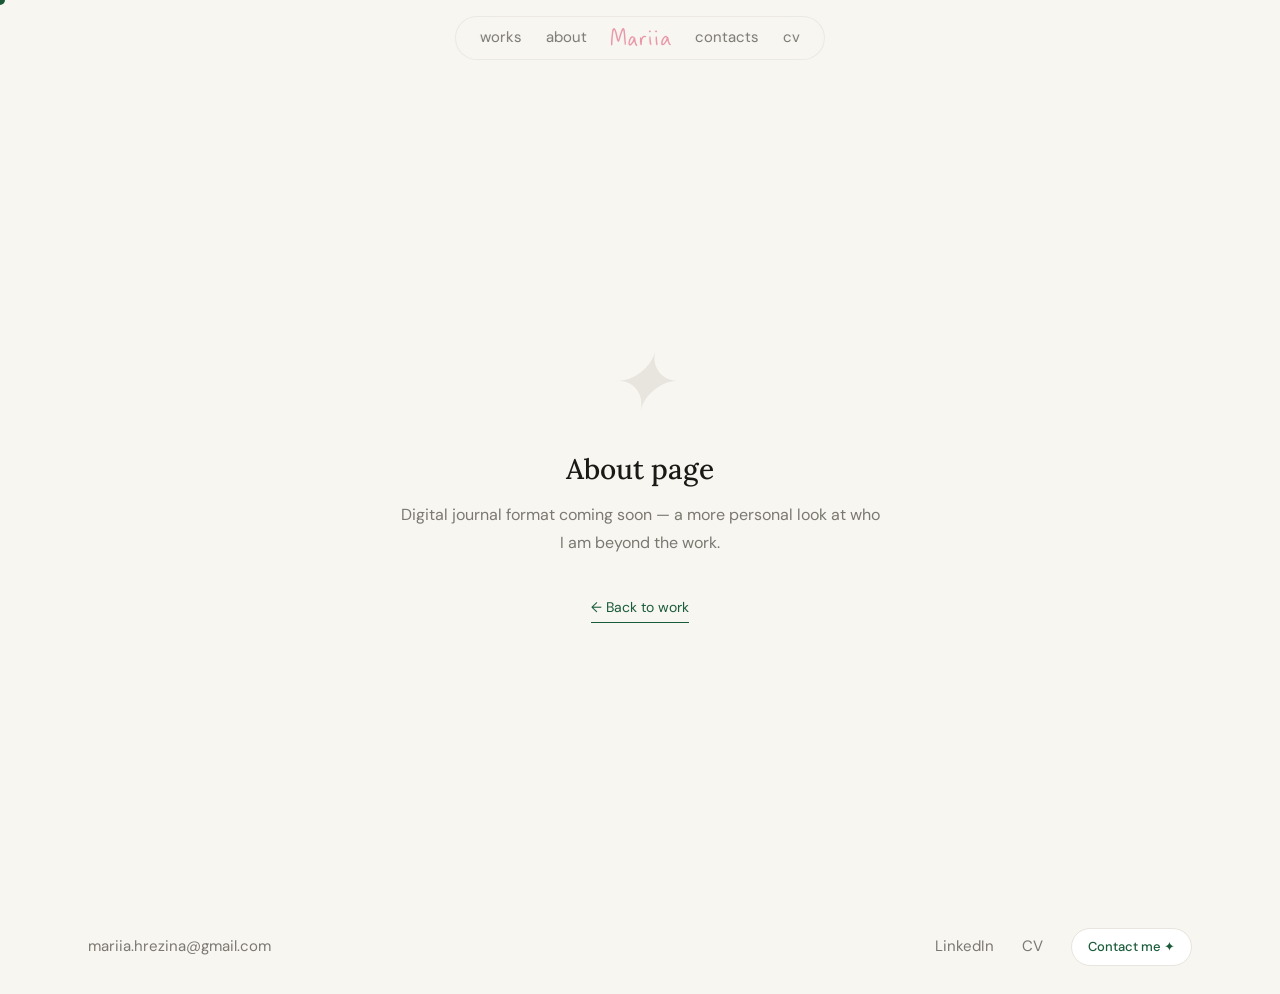
==== about.html @ a54ed7fb "Initial commit" ====
<!DOCTYPE html>
<html lang="en">
<head>
  <meta charset="UTF-8">
  <meta name="viewport" content="width=device-width, initial-scale=1.0">
  <title>About — Mariia Hrezina</title>
  <link rel="preconnect" href="https://fonts.googleapis.com">
  <link rel="preconnect" href="https://fonts.gstatic.com" crossorigin>
  <link href="https://fonts.googleapis.com/css2?family=Lora:ital,wght@0,400;0,500;1,400;1,500&family=DM+Sans:opsz,wght@9..40,300;9..40,400;9..40,500&display=swap" rel="stylesheet">
  <link rel="stylesheet" href="css/style.css">
</head>
<body>

  <div class="cursor" id="cursor"></div>
  <div class="cursor-pill" id="cursorPill"></div>

  <nav class="nav" id="nav">
    <div class="nav-left">
      <a class="nav-link js-nav-works" href="#">works</a>
      <a class="nav-link js-nav-about" href="#">about</a>
    </div>
    <a class="nav-logo js-nav-home" href="index.html">
      <img src="images/Hero/Mariia.svg" alt="Mariia Hrezina" class="nav-logo-svg">
    </a>
    <div class="nav-right">
      <a class="nav-link js-nav-contacts" href="#">contacts</a>
      <a class="nav-link" href="https://drive.google.com/file/d/1klCs2PK-_KOJNL5gTzBldAoeOR_LEwvj/view?usp=sharing" target="_blank" rel="noopener">cv</a>
    </div>
  </nav>

  <main class="about-page">
    <div class="about-placeholder">
      <span class="about-symbol">✦</span>
      <h1 class="about-title">About page</h1>
      <p class="about-desc">
        Digital journal format coming soon — a more personal look
        at who I am beyond the work.
      </p>
      <a href="index.html" class="about-back">← Back to work</a>
    </div>
  </main>

  <footer class="footer">
    <div class="footer-inner">

      <a href="mailto:mariia.hrezina@gmail.com" class="footer-email full">
        mariia.hrezina@gmail.com
        <span class="email-icon" aria-hidden="true">
          <svg width="15" height="15" viewBox="0 0 117 113" fill="none" xmlns="http://www.w3.org/2000/svg">
            <path d="M41.6324 62.1264C31.4041 57.3291 9.72011 47.7347 4.81052 47.7347C-1.32647 47.7347 107.094 4.55957 111.185 4.55957C115.276 4.55957 84.5921 101.19 80.5008 107.357C76.4095 113.525 49.8159 66.2383 51.8615 64.1823C53.4981 62.5376 74.3638 44.3081 84.5921 35.3989" stroke="currentColor" stroke-width="9.11932" stroke-linecap="round"/>
          </svg>
        </span>
      </a>

      <div class="footer-right">
        <a href="mailto:mariia.hrezina@gmail.com" class="footer-email mobile">Email</a>
        <a href="https://www.linkedin.com/in/mhrezina/" target="_blank" rel="noopener noreferrer">LinkedIn</a>
        <a href="https://drive.google.com/file/d/1klCs2PK-_KOJNL5gTzBldAoeOR_LEwvj/view?usp=sharing" target="_blank" rel="noopener noreferrer">CV</a>
      </div>

      <a href="https://www.linkedin.com/in/mhrezina/" target="_blank" rel="noopener noreferrer" class="contact-btn">
        Contact me ✦
      </a>

    </div>
  </footer>

  <script src="js/header.js"></script>
  <script src="js/main.js"></script>
</body>
</html>
---- css/style.css ----
/* ================================================
   MARIIA HREZINA — PORTFOLIO
   Design System & Styles
   ================================================ */

/* --- 0. FONTS --- */
@font-face {
  font-family: 'Nohemi';
  src: url('../fonts/Nohemi-VF.ttf') format('truetype');
  font-weight: 100 900;
  font-style: normal;
  font-display: swap;
}
@font-face {
  font-family: 'Nohemi';
  src: url('../fonts/Nohemi-Light.woff') format('woff');
  font-weight: 300;
  font-style: normal;
  font-display: swap;
}
@font-face {
  font-family: 'Nohemi';
  src: url('../fonts/Nohemi-Regular.woff') format('woff');
  font-weight: 400;
  font-style: normal;
  font-display: swap;
}
@font-face {
  font-family: 'Nohemi';
  src: url('../fonts/Nohemi-Medium.woff') format('woff');
  font-weight: 500;
  font-style: normal;
  font-display: swap;
}

/* --- 1. VARIABLES --- */
:root {
  --accent-green: #1A5C3A;
  --accent-green-light: #E8F4EE;
  --accent-green-mid: #134A2E;
  --accent-pink: #F4A0BC;
  --accent-pink-light: #FDE8F0;
  --bg: #F8F6F1;
  --bg-card: #FFFFFF;
  --text: #1A1916;
  --text-muted: #7A7870;
  --text-light: #B0AEA8;
  --border: #E8E5DE;

  --radius: 12px;
  --radius-lg: 20px;
  --nav-height: 64px;
  --max-width: 1200px;
  --content-width: 900px;
}

/* --- 2. RESET --- */
*, *::before, *::after {
  box-sizing: border-box;
  margin: 0;
  padding: 0;
}

html {
  scroll-behavior: smooth;
  scroll-padding-top: var(--nav-height);
}

body {
  font-family: 'DM Sans', sans-serif;
  background: var(--bg);
  color: var(--text);
  font-size: 16px;
  line-height: 1.7;
  overflow-x: hidden;
  cursor: none;
}

a {
  text-decoration: none;
  color: inherit;
}

img {
  max-width: 100%;
  display: block;
}

/* --- 3. CUSTOM CURSOR --- */

/* Remove system pointer on all interactive elements globally.
   Touch override (@media hover:none) restores cursor:auto with !important. */
a, button, [role="button"] {
  cursor: none;
}

.cursor {
  width: 10px;
  height: 10px;
  background: var(--accent-green);
  border-radius: 50%;
  position: fixed;
  top: 0;
  left: 0;
  pointer-events: none;
  z-index: 9999;
  transform: translate(-50%, -50%);
  transition: width 0.2s ease, height 0.2s ease, border-radius 0.2s ease,
              background 0.2s ease, opacity 0.2s ease, transform 0.2s ease;
  mix-blend-mode: multiply;
}

/* Hover state: subtle scale only, no color or glow change */
body.cursor-hover .cursor {
  transform: translate(-50%, -50%) scale(1.15);
  opacity: 0.75;
}

.cursor.hovering {
  width: 52px;
  height: 28px;
  border-radius: 100px;
  background: var(--text);
  mix-blend-mode: normal;
}

/* Cursor dot: fade out when the text-only explore label takes over */
.cursor.is-case-hover {
  opacity: 0;
}

.cursor-pill {
  position: fixed;
  top: 0;
  left: 0;
  pointer-events: none;
  z-index: 10000;
  transform: translate(-50%, -50%) scale(0.88);
  font-family: 'DM Sans', sans-serif;
  font-size: 12px;
  font-weight: 500;
  color: var(--bg);
  opacity: 0;
  transition: opacity 0.15s ease, transform 0.15s ease;
  white-space: nowrap;
  line-height: 28px;
}

.cursor-pill.visible {
  opacity: 1;
  transform: translate(-50%, -50%) scale(1);
}

/* "Explore case" — soft beige pill, floats to the right of the cursor */
.cursor-explore {
  position: fixed;
  top: 0;
  left: 0;
  pointer-events: none;
  z-index: 10000;
  transform: translate(12px, -50%) scale(0.97);
  font-family: 'Nohemi', 'DM Sans', sans-serif;
  font-size: 13px;
  font-weight: 400;
  color: rgba(26, 25, 22, 0.70);
  letter-spacing: 0.01em;
  white-space: nowrap;
  padding: 6px 14px;
  background: rgba(236, 235, 228, 0.88);
  border: 1px solid rgba(26, 25, 22, 0.09);
  border-radius: 100px;
  box-shadow: 0 4px 20px rgba(26, 25, 22, 0.07);
  backdrop-filter: blur(6px);
  -webkit-backdrop-filter: blur(6px);
  opacity: 0;
  transition: opacity 0.13s ease, transform 0.13s ease;
}

.cursor-explore.visible {
  opacity: 1;
  transform: translate(12px, -50%) scale(1);
}

/* "Goodreads ↗" — same pill style, shown on reading card hover */
.cursor-goodreads {
  position: fixed;
  top: 0;
  left: 0;
  pointer-events: none;
  z-index: 10000;
  transform: translate(12px, -50%) scale(0.97);
  font-family: 'DM Sans', sans-serif;
  font-size: 13px;
  font-weight: 400;
  color: rgba(26, 25, 22, 0.70);
  letter-spacing: 0.01em;
  white-space: nowrap;
  display: flex;
  align-items: center;
  gap: 5px;
  padding: 6px 14px;
  background: rgba(236, 235, 228, 0.88);
  border: 1px solid rgba(26, 25, 22, 0.09);
  border-radius: 100px;
  box-shadow: 0 4px 20px rgba(26, 25, 22, 0.07);
  backdrop-filter: blur(6px);
  -webkit-backdrop-filter: blur(6px);
  opacity: 0;
  transition: opacity 0.13s ease, transform 0.13s ease;
}

.cursor-goodreads.visible {
  opacity: 1;
  transform: translate(12px, -50%) scale(1);
}

/* Hide cursor dot when goodreads label is active */
.cursor.is-goodreads-hover {
  opacity: 0;
}

/* --- 4. TYPOGRAPHY --- */
h1, h2, h3, h4 {
  font-family: 'Nohemi', 'DM Sans', sans-serif;
  font-weight: 400;
  line-height: 1.15;
}

.section-label {
  display: flex;
  align-items: center;
  gap: 16px;
  margin-bottom: 64px;
}

.section-label span {
  font-family: 'Nohemi', 'DM Sans', sans-serif;
  font-size: 28px;
  font-weight: 400;
  letter-spacing: 0.025em;
  line-height: 1.2;
  text-transform: none;
  color: var(--text);
  white-space: nowrap;
}

.section-line {
  display: none;
}

/* --- 5. NAVIGATION --- */
.nav {
  position: fixed;
  top: 0;
  left: 0;
  right: 0;
  z-index: 100;
  height: var(--nav-height);
  display: flex;
  align-items: center;
  justify-content: center;
  padding: 0 48px;
  transition: background 0.3s ease, border-bottom 0.3s ease, backdrop-filter 0.3s ease;
}


.nav.scrolled {
  background: rgba(248, 246, 241, 0.88);
  backdrop-filter: blur(12px);
  -webkit-backdrop-filter: blur(12px);
  border-bottom: 1px solid var(--border);
}

.nav-left,
.nav-right {
  display: flex;
  align-items: center;
  gap: 28px;
  flex: 1;
}

.nav-left {
  justify-content: flex-end;
  padding-right: 40px;
}

.nav-right {
  justify-content: flex-start;
  padding-left: 40px;
}

.nav-logo {
  display: flex;
  align-items: center;
  flex-shrink: 0;
}

.nav-logo-svg {
  height: 18px;
  width: auto;
  display: block;
  transition: opacity 0.2s;
  /* The SVG artboard has its visual mass ~2px below mathematical centre;
     nudge up to optically align with the text links beside it */
  transform: translateY(-1px);
}

.nav-logo:hover .nav-logo-svg {
  opacity: 0.7;
}

.nav-link {
  font-size: 15px;
  font-weight: 400;
  color: var(--text-muted);
  text-decoration: none;
  position: relative;
  transition: color 0.2s;
}

.nav-link:hover {
  color: var(--text);
}

.nav-link.active {
  color: #4A4845;
}

.nav-link.active::after {
  content: '';
  position: absolute;
  left: 0;
  bottom: -5px;
  width: 100%;
  height: 8px;
  background-image: url("data:image/svg+xml,%3Csvg xmlns='http://www.w3.org/2000/svg' width='100' height='8' viewBox='0 0 100 8'%3E%3Cpath d='M0,5.5 C8,3 20,7 38,5 C55,3 68,6.5 82,4.5 C90,3.5 96,5 100,5' stroke='%23E794A6' stroke-width='1.5' fill='none' stroke-linecap='round'/%3E%3C/svg%3E");
  background-repeat: no-repeat;
  background-size: 100% 8px;
}

/* --- 6. MOBILE NAV --- */

/* Burger button — hidden on desktop, shown via media query */
.nav-burger {
  display: none;
  flex-direction: column;
  justify-content: center;
  align-items: center;
  gap: 5px;
  width: 40px;
  height: 40px;
  background: none;
  border: none;
  padding: 0;
  cursor: pointer;
  color: var(--text-muted);
  flex-shrink: 0;
}

.nav-burger-line {
  display: block;
  width: 18px;
  height: 1px;               /* whole pixel — no sub-pixel anti-aliasing, all three render identically */
  background: currentColor;
  border-radius: 0;
  transform-origin: center;
  transition: transform 0.25s ease, opacity 0.2s ease;
}

/* translateY = height (1px) + gap (5px) = 6px */
.nav-burger.is-open .nav-burger-line:nth-child(1) {
  transform: translateY(6px) rotate(45deg);
}
.nav-burger.is-open .nav-burger-line:nth-child(2) {
  opacity: 0;
}
.nav-burger.is-open .nav-burger-line:nth-child(3) {
  transform: translateY(-6px) rotate(-45deg);
}

/* Mobile dropdown — floating glass card, hidden on desktop */
.nav-mobile-menu {
  display: none;
  position: fixed;
  /* Sit directly under the floating pill (top: 16px + height: 44px + 8px gap) */
  top: 68px;
  /* Centre under the pill */
  left: 50%;
  right: auto;
  width: auto;
  min-width: 180px;
  z-index: 99;

  /* Same warm-beige glass family as the pill; more opaque for link legibility */
  background: rgba(248, 246, 241, 0.88);
  backdrop-filter: blur(16px) saturate(1.1);
  -webkit-backdrop-filter: blur(16px) saturate(1.1);
  border: none;
  border-radius: 20px;
  box-shadow: none;
}

.nav-mobile-link {
  display: block;
  padding: 13px 36px;
  font-size: 16px;
  font-weight: 400;
  color: var(--text-muted);
  text-decoration: none;
  text-align: center;
  white-space: nowrap;
  transition: color 0.15s;
}

.nav-mobile-link:active {
  color: var(--text);
}

@media (max-width: 768px) {
  /* Compact floating pill — content-width, centred */
  .nav {
    left: 50%;
    right: auto;
    transform: translateX(-50%);
    top: 16px;
    height: 44px;
    width: auto;
    padding: 0 12px 0 20px;
    gap: 16px;
    justify-content: flex-start;
    border-radius: 100px;

    background: rgba(248, 246, 241, 0.88);
    backdrop-filter: blur(16px) saturate(1.1);
    -webkit-backdrop-filter: blur(16px) saturate(1.1);
    border: 1px solid rgba(26, 25, 22, 0.06);
    box-shadow: none;
  }

  /* On scroll: marginally more solid, same family */
  .nav.scrolled {
    background: rgba(248, 246, 241, 0.94);
    backdrop-filter: blur(18px) saturate(1.1);
    -webkit-backdrop-filter: blur(18px) saturate(1.1);
    border-bottom: none;
    box-shadow: none;
  }

  /* Hide desktop nav groups */
  .nav-left,
  .nav-right {
    display: none;
  }

  /* Show burger */
  .nav-burger {
    display: flex;
  }

  /* translateX(-50%) centres the card; translateY animates open/close */
  .nav-mobile-menu {
    display: block;
    opacity: 0;
    visibility: hidden;
    transform: translateX(-50%) translateY(-6px);
    transition: opacity 0.22s ease, transform 0.22s ease,
                visibility 0s linear 0.22s;
  }

  .nav-mobile-menu.is-open {
    opacity: 1;
    visibility: visible;
    transform: translateX(-50%) translateY(0);
    transition: opacity 0.22s ease, transform 0.22s ease,
                visibility 0s linear 0s;
  }
}

/* --- 6b. DESKTOP FLOATING PILL NAV --- */
@media (min-width: 769px) {
  /* Detach from full-width bar → centered compact pill */
  .nav {
    left: 50%;
    right: auto;
    transform: translateX(-50%);
    width: auto;
    white-space: nowrap;     /* keeps pill width content-driven */
    top: 16px;
    height: 44px;
    padding: 0 24px;
    border-radius: 100px;

    /* Liquid-glass: translucent warm white, soft blur — no shadow */
    background: rgba(248, 246, 241, 0.52);
    backdrop-filter: blur(14px) saturate(1.2);
    -webkit-backdrop-filter: blur(14px) saturate(1.2);
    border: 1px solid rgba(26, 25, 22, 0.06);
    box-shadow: none;
    transition: background 0.35s ease, border-color 0.35s ease,
                backdrop-filter 0.35s ease;
  }

  /* Over images: shift to cleaner white glass for legibility — still no shadow */
  .nav.scrolled {
    background: rgba(255, 255, 255, 0.62);
    backdrop-filter: blur(18px) saturate(1.1);
    -webkit-backdrop-filter: blur(18px) saturate(1.1);
    border-color: rgba(26, 25, 22, 0.08);
    border-bottom: none;     /* reset the full-width underline from the mobile rule */
    box-shadow: none;
  }

  /* Remove flex-stretch so the pill width is driven by content, not viewport */
  .nav-left,
  .nav-right {
    flex: none;
    gap: 24px;          /* match the logo-side spacing so all four intervals are equal */
  }

  /* Equal breathing room on both sides of the centre logo:
     works [24px] about [24px] Mariia [24px] contacts [24px] cv */
  .nav-left  { padding-right: 24px; }
  .nav-right { padding-left:  24px; }
}

/* --- 6b. HERO INTRO SVG — cursor-proximity lift (JS-driven, desktop only) --- */
@media (hover: hover) and (pointer: fine) {
  .hero-intro-svg path {
    transform-box: fill-box;
    transform-origin: center bottom;
    will-change: transform;
  }
}

/* --- 7. SCROLL REVEAL --- */
.reveal {
  opacity: 0;
  transform: translateY(20px);
  transition: opacity 0.7s ease, transform 0.7s ease;
}

.reveal.visible {
  opacity: 1;
  transform: translateY(0);
}

.reveal-delay-1 { transition-delay: 0.12s; }
.reveal-delay-2 { transition-delay: 0.24s; }
.reveal-delay-3 { transition-delay: 0.36s; }
.reveal-delay-4 { transition-delay: 0.48s; }

/* --- 7. HERO — MOODBOARD --- */
.hero {
  position: relative;
  height: 100vh;
  min-height: 640px;
  overflow: hidden;
  background: var(--bg);
}

/* Identity block — centered */
.hero-identity {
  position: absolute;
  top: 50%;
  left: 50%;
  transform: translate(-50%, -50%);
  text-align: center;
  z-index: 10;
  white-space: nowrap;
}

/* Photo cluster — transparent on desktop (cards still position relative to .hero),
   becomes a real block container on mobile to group polaroid + badge below text. */
.hero-photo-cluster {
  display: contents;
}

.hero-intro-svg {
  height: 34px;
  width: auto;
  display: block;
  margin: 8px auto 22px;
  overflow: visible;
}

.hero-headline {
  font-family: 'Nohemi', 'DM Sans', sans-serif;
  font-size: clamp(40px, 5.5vw, 72px);
  font-weight: 500;
  line-height: 1.0;
  letter-spacing: -0.02em;
  color: var(--accent-green);
  margin-bottom: 22px;
}

.hero-badge {
  display: inline-block;
  background: var(--bg-card);
  border: 1px solid var(--border);
  border-radius: 100px;
  padding: 8px 18px;
  font-size: 13px;
  font-weight: 500;
  color: var(--accent-green);
  box-shadow: 0 2px 12px rgba(26,25,22,0.06);
  margin-bottom: 20px;
  white-space: nowrap;
}

.hero-desc {
  font-size: 17px;
  font-weight: 400;
  color: var(--text-muted);
  line-height: 1.6;
  white-space: normal;
}

/* Drag hint */
.drag-hint {
  position: absolute;
  bottom: 28px;
  left: 50%;
  transform: translateX(-50%);
  font-size: 12px;
  color: var(--text-light);
  z-index: 5;
  pointer-events: none;
  letter-spacing: 0.06em;
  animation: fadeHint 3s ease 1.5s both;
}

@keyframes fadeHint {
  from { opacity: 0; transform: translateX(-50%) translateY(6px); }
  20%  { opacity: 1; transform: translateX(-50%) translateY(0); }
  80%  { opacity: 1; }
  to   { opacity: 0; }
}

/* --- 8. MOODBOARD CARDS --- */
.moodboard-card {
  position: absolute;
  cursor: grab;
  user-select: none;
  touch-action: none;
  z-index: 5;
  will-change: transform;
}

.moodboard-card:active { cursor: grabbing; }
.moodboard-card.is-dragging { z-index: 50; }

/* inner wrapper — hover effects live here, not on the draggable root */
.mcard-inner {
  transition: transform 0.25s ease, box-shadow 0.25s ease;
}

.moodboard-card:not(.is-dragging):hover .mcard-inner {
  transform: translateY(-5px) rotate(0.5deg);
  box-shadow: 0 20px 48px rgba(26, 25, 22, 0.13);
}

/* Polaroid hover */
.moodboard-card:not(.is-dragging):hover .polaroid {
  transform: translateY(-5px) rotate(0.5deg);
  box-shadow: 0 20px 48px rgba(26, 25, 22, 0.15);
}

/* --- Player card --- */
.card-player {
  position: relative;
  width: 200px;
  background: var(--bg-card);
  border: 1px solid var(--border);
  border-radius: var(--radius-lg);
  padding: 12px;
  box-shadow: 0 4px 20px rgba(26,25,22,0.07);
}

.player-spotify-btn {
  position: absolute;
  top: 20px;
  right: 20px;
  z-index: 2;
  display: flex;
  align-items: center;
  gap: 3px;
  background: rgba(255,255,255,0.88);
  border: 1px solid rgba(26,25,22,0.08);
  border-radius: 100px;
  padding: 5px 8px;
  color: var(--accent-green);
  box-shadow: 0 2px 8px rgba(26,25,22,0.1);
  backdrop-filter: blur(4px);
  -webkit-backdrop-filter: blur(4px);
  transition: transform 0.15s ease, box-shadow 0.15s ease;
  cursor: pointer;
}

.player-spotify-btn:hover {
  transform: scale(1.06);
  box-shadow: 0 4px 14px rgba(26,25,22,0.14);
}

.mcard-label {
  font-size: 10px;
  font-weight: 500;
  letter-spacing: 0.1em;
  text-transform: uppercase;
  color: var(--text-light);
  margin-bottom: 12px;
}

.player-cover {
  width: 100%;
  aspect-ratio: 1 / 1;
  border-radius: var(--radius);
  overflow: hidden;
  margin-bottom: 12px;
  background: var(--accent-green-light);
  line-height: 0;
}

.player-cover img {
  width: 100%;
  height: 100%;
  object-fit: cover;
  display: block;
}

.player-info { margin-bottom: 10px; }

.player-title {
  font-size: 13px;
  font-weight: 500;
  color: var(--text);
  line-height: 1.3;
}

.player-subtitle {
  font-size: 11px;
  color: var(--text-muted);
  margin-top: 2px;
}

.player-progress-wrap {
  display: flex;
  align-items: center;
  gap: 6px;
  margin-bottom: 12px;
}

.player-time {
  font-size: 10px;
  color: var(--text-light);
  white-space: nowrap;
  flex-shrink: 0;
}

.player-progress-track {
  flex: 1;
  height: 3px;
  background: var(--border);
  border-radius: 2px;
  overflow: hidden;
}

.player-progress-fill {
  height: 100%;
  width: 17%;
  background: var(--accent-green);
  border-radius: 2px;
}

.player-controls {
  display: flex;
  align-items: center;
  justify-content: center;
  gap: 18px;
}

.player-btn {
  background: none;
  border: none;
  cursor: pointer;
  padding: 4px;
  color: var(--text);
  display: flex;
  align-items: center;
  justify-content: center;
  transition: color 0.15s ease, transform 0.15s ease;
}

.player-btn:hover {
  color: var(--accent-green);
  transform: scale(1.1);
}

.player-btn-play {
  width: 34px;
  height: 34px;
  background: var(--text);
  border-radius: 50%;
  color: #fff;
  padding: 0;
}

.player-btn-play:hover {
  background: var(--accent-green);
  color: #fff;
  transform: scale(1.08);
}

/* --- Polaroid --- */
.polaroid {
  background: #fff;
  padding: 10px 10px 40px;
  width: 158px;
  border-radius: 6px;
  box-shadow: 0 6px 24px rgba(26,25,22,0.1), 0 1px 3px rgba(26,25,22,0.05);
  transition: transform 0.25s ease, box-shadow 0.25s ease;
  position: relative;
}

/* Pink tape on top of polaroid */
.polaroid::before {
  content: '';
  position: absolute;
  top: -10px;
  left: 50%;
  transform: translateX(-50%) rotate(-1deg);
  width: 72px;
  height: 22px;
  background: rgba(244, 160, 188, 0.52);
  border-radius: 2px;
  z-index: 2;
  pointer-events: none;
  box-shadow: 0 1px 4px rgba(244,160,188,0.25);
}

.polaroid-img {
  width: 138px;
  height: 138px;
  display: flex;
  border-radius: 3px;
  align-items: center;
  justify-content: center;
  font-size: 28px;
  color: var(--text-light);
  overflow: hidden;
}

.polaroid-img img {
  width: 100%;
  height: 100%;
  object-fit: cover;
  display: block;
}

.polaroid-caption {
  text-align: center;
  font-size: 13px;
  color: var(--text-muted);
  margin-top: 8px;
  font-family: 'Lora', serif;
  font-style: italic;
  line-height: 1.3;
}

/* --- Reading card --- */
.card-reading {
  width: 220px;
  background: var(--bg-card);
  border: 1px solid var(--border);
  border-radius: var(--radius-lg);
  padding: 16px;
  box-shadow: 0 4px 20px rgba(26,25,22,0.07);
  cursor: pointer;
  position: relative;
}

/* Green tape on top of reading card */
.card-reading::before {
  content: '';
  position: absolute;
  top: -10px;
  left: 50%;
  transform: translateX(-50%) rotate(1deg);
  width: 72px;
  height: 22px;
  background: rgba(26, 92, 58, 0.28);
  border-radius: 2px;
  z-index: 2;
  pointer-events: none;
  box-shadow: 0 1px 4px rgba(26, 92, 58, 0.15);
}

.reading-list {
  display: flex;
  flex-direction: column;
  gap: 12px;
}

.reading-row {
  display: flex;
  align-items: center;
  gap: 10px;
}

.reading-cover {
  width: 38px;
  height: 54px;
  object-fit: cover;
  border-radius: 3px;
  flex-shrink: 0;
  box-shadow: 1px 2px 8px rgba(0,0,0,0.14);
  display: block;
}

.reading-info { flex: 1; min-width: 0; }

.reading-title {
  font-size: 12px;
  font-weight: 500;
  color: var(--text);
  line-height: 1.35;
}

.reading-author {
  font-size: 11px;
  color: var(--text-muted);
  margin-top: 2px;
  line-height: 1.3;
}

/* --- Experience badge --- */
.card-exp {
  background: var(--bg-card);
  border: 1px solid var(--border);
  border-radius: 50%;
  width: 130px;
  height: 130px;
  box-shadow: 0 2px 12px rgba(26,25,22,0.06);
  display: flex;
  flex-direction: column;
  align-items: center;
  justify-content: center;
  text-align: center;
  transition: transform 0.25s ease, box-shadow 0.25s ease;
}

.moodboard-card:not(.is-dragging):hover .card-exp {
  transform: translateY(-4px);
  box-shadow: 0 14px 36px rgba(26,25,22,0.1);
}

.exp-number {
  font-family: 'Nohemi', 'DM Sans', sans-serif;
  font-size: 48px;
  font-weight: 500;
  line-height: 1;
  color: var(--accent-green);
}

.exp-label {
  font-size: 13px;
  font-weight: 500;
  color: var(--accent-green);
  line-height: 1.35;
}

/* --- Skills card --- */
.card-skills {
  width: 196px;
  background-color: var(--bg-card);
  background-image:
    repeating-linear-gradient(
      0deg,
      transparent, transparent 17px,
      rgba(26, 92, 58, 0.07) 17px, rgba(26, 92, 58, 0.07) 18px
    ),
    repeating-linear-gradient(
      90deg,
      transparent, transparent 17px,
      rgba(26, 92, 58, 0.07) 17px, rgba(26, 92, 58, 0.07) 18px
    );
  border: 1px solid var(--border);
  border-radius: var(--radius-lg);
  padding: 16px;
  box-shadow: 0 4px 20px rgba(26,25,22,0.07);
}

.skills-title {
  font-family: 'DM Sans', sans-serif;
  font-style: normal;
  font-size: 13px;
  font-weight: 500;
  color: var(--accent-green);
  margin-bottom: 12px;
  line-height: 1;
}

.skills-tags {
  display: flex;
  flex-wrap: wrap;
  gap: 6px;
}

.skill-tag {
  display: inline-block;
  font-size: 11px;
  font-weight: 400;
  color: var(--text-muted);
  border: 1px solid var(--border);
  border-radius: 100px;
  padding: 4px 10px;
  background: rgba(255,255,255,0.65);
  white-space: nowrap;
  line-height: 1.4;
}


/* --- Shuffle card --- */
.card-shuffle {
  background: var(--bg-card);
  border: 1px solid var(--border);
  border-radius: var(--radius-lg);
  padding: 14px 18px;
  box-shadow: 0 4px 20px rgba(26,25,22,0.07);
  display: flex;
  flex-direction: column;
  align-items: center;
  gap: 10px;
  cursor: pointer;
  min-width: 96px;
}

.shuffle-deck {
  position: relative;
  width: 58px;
  height: 40px;
  flex-shrink: 0;
}

.shuffle-mini {
  position: absolute;
  width: 42px;
  height: 28px;
  border-radius: 6px;
  border: 1px solid var(--border);
  transition: transform 0.22s ease;
}

.shuffle-mini-3 {
  top: 0; left: 8px;
  background: var(--accent-green-light);
  transform: rotate(-4deg);
  box-shadow: 0 1px 4px rgba(26,25,22,0.07);
}

.shuffle-mini-2 {
  top: 5px; left: 4px;
  background: var(--bg);
  transform: rotate(-1deg);
  box-shadow: 0 2px 6px rgba(26,25,22,0.08);
}

.shuffle-mini-1 {
  top: 10px; left: 0;
  background: var(--bg-card);
  transform: rotate(2deg);
  box-shadow: 0 2px 8px rgba(26,25,22,0.09);
}

.shuffle-label {
  font-size: 10px;
  font-weight: 500;
  color: var(--text-light);
  letter-spacing: 0.1em;
  text-transform: uppercase;
}

/* Shuffle card — never draggable, always pointer */
.js-shuffle-card { cursor: pointer; }
.js-shuffle-card:active { cursor: pointer; }

.moodboard-card:not(.is-dragging):hover .card-shuffle .shuffle-mini-3 {
  transform: rotate(-7deg) translateX(-2px);
}

.moodboard-card:not(.is-dragging):hover .card-shuffle .shuffle-mini-1 {
  transform: rotate(5deg) translateX(2px);
}

/* --- Chip / tag card --- */
.card-chip {
  background: var(--bg-card);
  border: 1px solid var(--border);
  border-radius: 100px;
  padding: 8px 18px;
  font-size: 13px;
  font-weight: 500;
  color: var(--accent-green);
  box-shadow: 0 2px 12px rgba(26,25,22,0.06);
  white-space: nowrap;
}

/* --- 8b. BASKET --- */
.basket-scene {
  position: absolute;
  top: 50%;
  left: 50%;
  transform: translate(-50%, -40%);
  z-index: 2;
  pointer-events: none;
}

.basket-handle {
  width: 190px;
  height: 52px;
  margin: 0 auto;
  border: 3px solid var(--accent-green);
  border-bottom: none;
  border-radius: 100px 100px 0 0;
  position: relative;
  bottom: -2px;
  opacity: 0.7;
}

.basket {
  width: 500px;
  height: 300px;
  border: 3px solid var(--accent-green);
  border-radius: 18px 18px 56px 56px;
  opacity: 0.55;
  background-image:
    repeating-linear-gradient(
      90deg,
      transparent, transparent 30px,
      rgba(26, 92, 58, 0.12) 30px, rgba(26, 92, 58, 0.12) 31px
    ),
    repeating-linear-gradient(
      0deg,
      transparent, transparent 30px,
      rgba(26, 92, 58, 0.12) 30px, rgba(26, 92, 58, 0.12) 31px
    );
  position: relative;
}

/* Bottom feet */
.basket::before {
  content: '';
  position: absolute;
  bottom: -14px;
  left: 50px;
  right: 50px;
  height: 14px;
  border: 3px solid var(--accent-green);
  border-top: none;
  border-radius: 0 0 10px 10px;
}

/* --- 8c. ITEM CARDS — book, notepad, Claude, dumbbell --- */

/* Book */
.card-book {
  width: 100px;
  min-height: 148px;
  background: linear-gradient(150deg, #1A5C3A 0%, #2D8A58 100%);
  border-radius: 3px 10px 10px 3px;
  box-shadow: -5px 4px 16px rgba(0,0,0,0.22), inset -2px 0 0 rgba(0,0,0,0.1);
  padding: 14px 10px 12px;
  display: flex;
  flex-direction: column;
  justify-content: flex-end;
  gap: 4px;
  cursor: pointer;
  position: relative;
  transition: box-shadow 0.2s ease, transform 0.2s ease;
}

.card-book::before {
  content: '';
  position: absolute;
  left: 0; top: 0; bottom: 0;
  width: 10px;
  background: rgba(0,0,0,0.18);
  border-radius: 3px 0 0 3px;
}

.moodboard-card:not(.is-dragging):hover .card-book {
  box-shadow: -8px 6px 24px rgba(0,0,0,0.28);
  transform: translateY(-4px) rotate(1deg);
}

.book-title {
  font-family: 'Lora', serif;
  font-size: 11px;
  font-style: italic;
  color: rgba(255,255,255,0.92);
  line-height: 1.35;
}

.book-author {
  font-size: 10px;
  color: rgba(255,255,255,0.6);
  margin-top: 2px;
}

.book-link-hint {
  font-size: 10px;
  color: var(--accent-pink);
  margin-top: 8px;
  display: block;
}

/* Notepad */
.card-notepad {
  width: 130px;
  background: #fff;
  border-radius: 4px 8px 8px 4px;
  border: 1px solid var(--border);
  box-shadow: 0 3px 14px rgba(26,25,22,0.1);
  display: flex;
  overflow: hidden;
  transition: transform 0.25s ease, box-shadow 0.25s ease;
}

.moodboard-card:not(.is-dragging):hover .card-notepad {
  transform: translateY(-4px);
  box-shadow: 0 14px 36px rgba(26,25,22,0.13);
}

.notepad-spirals {
  width: 18px;
  background: var(--accent-green-light);
  border-right: 1px solid var(--border);
  display: flex;
  flex-direction: column;
  align-items: center;
  justify-content: space-evenly;
  padding: 8px 0;
  flex-shrink: 0;
}

.notepad-spirals span {
  display: block;
  width: 10px;
  height: 10px;
  border: 2px solid var(--accent-green);
  border-radius: 50%;
  background: #fff;
}

.notepad-body {
  padding: 10px 10px 12px;
  flex: 1;
}

.notepad-line {
  height: 1px;
  background: rgba(26, 92, 58, 0.15);
  margin-bottom: 9px;
}

.notepad-line.short { width: 60%; }

.notepad-label {
  font-size: 11px;
  color: var(--text-light);
  margin-top: 4px;
  font-style: italic;
}

/* Claude Code card */
.card-claude {
  width: 120px;
  background: var(--bg-card);
  border: 1px solid var(--border);
  border-radius: var(--radius-lg);
  padding: 16px 14px 14px;
  text-align: center;
  box-shadow: 0 4px 18px rgba(26,25,22,0.08);
}

.claude-icon {
  margin: 0 auto 8px;
  width: 32px;
  height: 32px;
}

.claude-name {
  font-size: 12px;
  font-weight: 500;
  color: var(--text);
  line-height: 1.2;
}

.claude-sub {
  font-size: 10px;
  color: var(--text-light);
  margin-top: 4px;
}

/* Dumbbell card */
.card-dumbbell {
  width: 108px;
  background: var(--bg-card);
  border: 1px solid var(--border);
  border-radius: var(--radius-lg);
  padding: 16px 12px 14px;
  text-align: center;
  box-shadow: 0 4px 18px rgba(26,25,22,0.08);
}

.dumbbell-emoji {
  font-size: 32px;
  display: block;
  line-height: 1;
  margin-bottom: 8px;
}

.dumbbell-label {
  font-size: 12px;
  font-weight: 500;
  color: var(--text-muted);
}

/* --- 9. WORK SECTION --- */
.work {
  padding: 80px 48px 120px;
  max-width: var(--max-width);
  margin: 0 auto;
}

/* --- 10. ABOUT ME SECTION --- */
.about-me {
  padding: 120px 48px 120px;
  max-width: var(--max-width);
  margin: 0 auto;
}

.about-me .section-label {
  margin-bottom: 40px;
}

.about-row {
  display: grid;
  grid-template-columns: 1fr 1fr;
  gap: 64px;
  align-items: center;
  margin-top: 0;
}

.about-row + .about-row {
  margin-top: 96px;
}

.about-text {
  font-size: 17px;
  line-height: 1.8;
  color: var(--text);
}

/* Polaroid card — identical to Hero .polaroid, no tape */
.about-polaroid {
  display: inline-block;
  background: #fff;
  padding: 10px 10px 40px;       /* exact match: hero uses 40px bottom */
  border-radius: 6px;             /* exact match: hero uses 6px */
  box-shadow: 0 6px 24px rgba(26,25,22,0.1), 0 1px 3px rgba(26,25,22,0.05);
  transform: rotate(var(--rot, 0deg)) translateY(var(--vy, 0px));
  flex-shrink: 0;
  position: relative;
}

.about-polaroid-img {
  display: block;
  overflow: hidden;
  border-radius: 3px;             /* exact match: hero uses 3px */
}

.about-polaroid-img img {
  display: block;
  width: 100%;
  height: 100%;
  object-fit: cover;
  object-position: center;
}

.about-flag {
  position: absolute;
  bottom: 0;
  left: 0;
  right: 0;
  text-align: center;
  padding-bottom: 10px;
  font-size: 18px;
  line-height: 1;
}

/* Single — Me: exact Hero dimensions */
.about-images-single {
  display: flex;
  justify-content: center;
  align-items: flex-start;
}

.about-images-single .about-polaroid     { width: 158px; }
.about-images-single .about-polaroid-img { width: 138px; height: 138px; }

/* Double — Comms: exact Hero dimensions, overlapping */
.about-images-double {
  display: flex;
  align-items: flex-start;
  justify-content: center;
}

.about-images-double .about-polaroid                    { width: 158px; }
.about-images-double .about-polaroid-img                { width: 138px; height: 138px; }
.about-images-double .about-polaroid + .about-polaroid  { margin-left: -20px; }

/* Triple — Interests: exact Hero dimensions, overlapping */
.about-images-triple {
  display: flex;
  align-items: flex-start;
  justify-content: center;
}

.about-images-triple .about-polaroid                    { width: 158px; }
.about-images-triple .about-polaroid-img                { width: 138px; height: 138px; }
.about-images-triple .about-polaroid + .about-polaroid  { margin-left: -28px; }

/* --- 11. CASE CARDS --- */
.cards-grid {
  display: flex;
  flex-direction: column;
  gap: 48px;           /* editorial feed — one case at a time, generous breathing room */
}

.card {
  background: var(--bg-card);
  border: 1px solid var(--border);
  border-radius: var(--radius-lg);
  overflow: hidden;
  display: flex;
  flex-direction: column;
  transition: transform 0.3s ease, box-shadow 0.3s ease;
}

.card-active {
  cursor: none;
}

.card-active:hover {
  transform: translateY(-6px);
  box-shadow: 0 20px 60px rgba(26, 25, 22, 0.09);
}

.card-active:hover .card-thumb-letter {
  transform: scale(1.05);
}

.card-coming {
  opacity: 0.58;
  cursor: default;
}

.card-thumb {
  height: 360px;       /* taller thumb for full-width editorial card (was 240px in 2-col grid) */
  overflow: hidden;
  display: flex;
  align-items: center;
  justify-content: center;
  padding: 28px 48px;  /* internal breathing room — screens don't touch edges */
  box-sizing: border-box;
}

.card-thumb-getmancar {
  background: #ECEBE4;
  height: auto;    /* let the image define the height — no fixed container */
  padding: 0;      /* no padding — image sits flush against card edges */
  display: block;  /* override flex so the <picture> stacks naturally */
  overflow: hidden;
}

/* Single preview image — carousel Next Cases block */
.cs-preview-img {
  display: block;
  width: 100%;
  height: 100%;
  object-fit: cover;
}

.card-thumb-optistream {
  background: #F2F1EC;
  height: auto;
  padding: 0;
  display: block;
  overflow: hidden;
}

.card-thumb-blue {
  background: linear-gradient(140deg, #0A0F2E 0%, #1A2A6C 55%, #2D3A8C 100%);
}

/* Both breakpoints show a real preview image — matches optistream/getmancar flush pattern */
.card-thumb-neutral {
  background: #F2F1EC;
  height: auto;
  padding: 0;
  display: block;
  overflow: hidden;
}

/* <picture> must be a block that fills the flex container — otherwise width/height: 100%
   on the inner <img> has no containing block and the image collapses to its natural size */
.card-thumb picture,
.cs-thumb picture {
  display: block;
  width: 100%;
  height: 100%;
}

.card-thumb-img {
  width: 100%;
  height: 100%;
  object-fit: cover;   /* fills without letterboxing; crops equally top/bottom or left/right */
  object-position: center;
  display: block;
  transition: transform 0.4s ease;
}

.card-active:hover .card-thumb-img {
  transform: scale(1.03);
}

.card-thumb-letter {
  font-family: 'Lora', serif;
  font-size: 96px;
  font-style: italic;
  font-weight: 500;
  color: rgba(255,255,255,0.14);
  line-height: 1;
  user-select: none;
  transition: transform 0.35s ease;
}

.card-body {
  padding: 28px 28px 32px;
  display: flex;
  flex-direction: column;
  gap: 12px;
  flex: 1;
}

.card-tags {
  display: flex;
  flex-wrap: wrap;
  gap: 7px;
}

.tag-pink {
  font-size: 12px;
  font-weight: 500;
  background: var(--accent-pink-light);
  color: #b85c7a;
  padding: 3px 10px;
  border-radius: 100px;
}

.tag-gray {
  font-size: 12px;
  color: var(--text-muted);
  padding: 3px 10px;
  border-radius: 100px;
  border: 1px solid var(--border);
}

.tag-badge {
  font-size: 11px;
  font-weight: 500;
  color: var(--text-light);
  padding: 3px 10px;
  border-radius: 100px;
  border: 1px dashed var(--border);
}

.card-title {
  font-size: 20px;
  font-family: 'Lora', serif;
  font-weight: 500;
  line-height: 1.3;
  color: var(--text);
}

.card-desc {
  font-size: 15px;
  color: var(--text-muted);
  line-height: 1.65;
}

.card-link {
  font-size: 14px;
  font-weight: 500;
  color: var(--accent-pink);
  margin-top: auto;
  display: flex;
  align-items: center;
  gap: 6px;
  transition: gap 0.2s ease;
}

.card-active:hover .card-link {
  gap: 11px;
}

/* --- 11. FOOTER --- */
.footer {
  max-width: var(--max-width);
  margin: 0 auto;
  padding: 28px 48px;
}

.footer-inner {
  display: flex;
  align-items: center;
  gap: 28px;
}

/* Email link — left side */
.footer-email {
  display: inline-flex;
  align-items: center;
  gap: 8px;
  font-family: 'DM Sans', sans-serif;
  font-size: 15px;
  font-weight: 400;
  color: var(--text-muted);
  text-decoration: none;
  transition: color 0.2s ease;
  white-space: nowrap;
}

.footer-email:hover {
  color: var(--accent-green);
}

.email-icon {
  opacity: 0;
  transition: opacity 0.2s ease;
  display: inline-flex;
  align-items: center;
  flex-shrink: 0;
}

.footer-email:hover .email-icon {
  opacity: 1;
}

/* Right group — pushes to the right via margin-left: auto */
.footer-right {
  display: flex;
  align-items: center;
  gap: 28px;
  margin-left: auto;
}

.footer-right a {
  font-family: 'DM Sans', sans-serif;
  font-size: 15px;
  font-weight: 400;
  color: var(--text-muted);
  text-decoration: none;
  transition: color 0.2s ease;
  white-space: nowrap;
}

.footer-right a:hover {
  color: var(--accent-green);
}

.footer-right a.disabled {
  opacity: 0.5;
  pointer-events: none;
}

/* Contact me pill — matches hero-badge style */
.contact-btn {
  display: inline-flex;
  align-items: center;
  background: var(--bg-card);
  border: 1px solid var(--border);
  border-radius: 100px;
  padding: 7px 16px;
  font-size: 13px;
  font-weight: 500;
  color: var(--accent-green);
  text-decoration: none;
  white-space: nowrap;
  transition: background 0.2s ease, border-color 0.2s ease;
  flex-shrink: 0;
}

.contact-btn:hover {
  background: var(--accent-green-light);
  border-color: rgba(26, 92, 58, 0.3);
}

/* Mobile email label — hidden by default on desktop */
.footer-email.mobile {
  display: none;
}

/* ================================================
   IMAGE MODAL (About me section)
   ================================================ */

.about-me img {
  cursor: pointer;
}

.image-modal {
  display: none;
  position: fixed;
  z-index: 9999;
  inset: 0;
  background: rgba(0, 0, 0, 0.85);
  justify-content: center;
  align-items: center;
}

.image-modal.open {
  display: flex;
  animation: modalFadeIn 0.18s ease;
}

@keyframes modalFadeIn {
  from { opacity: 0; }
  to   { opacity: 1; }
}

.image-modal-content {
  max-width: 90vw;
  max-height: 90vh;
  border-radius: 8px;
  object-fit: contain;
  box-shadow: 0 24px 64px rgba(0, 0, 0, 0.5);
}

.image-modal-close {
  position: absolute;
  top: 24px;
  right: 32px;
  font-size: 32px;
  line-height: 1;
  color: #fff;
  cursor: pointer;
  opacity: 0.7;
  transition: opacity 0.15s ease;
  user-select: none;
}

.image-modal-close:hover {
  opacity: 1;
}

/* ================================================
   CASE STUDY PAGE
   ================================================ */

.case-back {
  display: inline-flex;
  align-items: center;
  gap: 8px;
  font-size: 14px;
  color: var(--text-muted);
  transition: color 0.2s, gap 0.2s;
  margin-bottom: 32px;
}

.case-back:hover {
  color: var(--accent-green);
  gap: 12px;
}

.case-hero {
  padding: calc(var(--nav-height) + 56px) 48px 48px;
  max-width: var(--max-width);
  margin: 0 auto;
}

/* Page title — large, right after back link */
.case-title {
  font-family: 'Nohemi', 'DM Sans', sans-serif;
  font-size: clamp(32px, 4.5vw, 56px);
  font-weight: 400;
  line-height: 1.15;
  letter-spacing: -0.01em;
  color: var(--text);
  max-width: 820px;
}

/* ── SplitReveal — line-by-line text entrance ──────── */
.case-title .sr-line-wrap {
  display: block;
  overflow: hidden;
}
.case-title .sr-line {
  display: block;
  transform: translateY(100%);
  opacity: 0;
  transition: transform 0.72s cubic-bezier(0.22, 1, 0.36, 1),
              opacity   0.55s ease;
  will-change: transform, opacity;
}
.case-title.sr-visible .sr-line {
  transform: translateY(0);
  opacity: 1;
}

/* Full-bleed hero image — between title and overview */
.case-hero-image {
  width: 100%;
  margin-top: 40px;
  margin-bottom: 40px;
  line-height: 0;
  overflow: hidden;   /* contains the translate so the image emerges from the bottom edge */
}

.case-hero-image img {
  width: 100%;
  height: auto;
  max-height: 70vh;
  object-fit: cover;
  display: block;
  border-radius: 0;

  /* Reveal: starts hidden/low, emerges upward as title nears its end.
     delay 0.60s = overlap window — last title line is still settling when image begins.
     cubic-bezier matches the title's easing exactly. */
  animation: caseHeroReveal 0.90s cubic-bezier(0.22, 1, 0.36, 1) 0.60s both;
}

@keyframes caseHeroReveal {
  from {
    opacity: 0;
    transform: translateY(28px);
  }
  to {
    opacity: 1;
    transform: translateY(0);
  }
}

/* Honour reduced-motion preference */
@media (prefers-reduced-motion: reduce) {
  .case-hero-image img {
    animation: none;
  }
}

/* Overview card */
.case-overview {
  background: var(--bg-card);
  border: 1px solid var(--border);
  border-radius: var(--radius-lg);
  padding: 40px 40px 36px;
  margin-top: 56px;
  margin-bottom: 0;
}

.case-overview .case-section-label {
  margin-bottom: 16px;
}

.case-overview .case-text {
  margin-bottom: 36px;
  padding-bottom: 32px;
  border-bottom: 1px solid var(--border);
}

/* 4-column meta inside overview */
.overview-meta {
  display: grid;
  grid-template-columns: repeat(4, 1fr);
  gap: 24px;
}

.overview-meta-col {
  display: flex;
  flex-direction: column;
  gap: 8px;
}

.overview-meta-label {
  font-size: 10px;
  font-weight: 500;
  letter-spacing: 0.12em;
  text-transform: uppercase;
  color: var(--text-light);
}

.overview-meta-value {
  font-size: 14px;
  color: var(--text);
  line-height: 1.6;
}

/* --- HERO BAND --- */
.case-hero-band {
  background: linear-gradient(135deg, #0A1F14 0%, #1A5C3A 48%, #2D8A58 100%);
  padding: 64px 0;
  display: flex;
  align-items: center;
  justify-content: center;
  gap: 28px;
  overflow: hidden;
}

.phone-frame-wrapper {
  display: inline-block;
}

.phone-frame {
  background: #0C0C0C;
  border-radius: 28px;
  padding: 8px;
  display: block;
}

.phone-frame img {
  width: 180px;
  border-radius: 22px;
  display: block;
}

.phone-rotate-1 { transform: rotate(-2deg); }
.phone-rotate-2 { transform: rotate(1deg); }
.phone-rotate-3 { transform: rotate(-1deg); }

/* --- CASE CONTENT --- */
.case-content {
  max-width: var(--content-width);
  margin: 0 auto;
  padding: 0 48px;
}

.case-section {
  padding: 56px 0;
  border-bottom: 1px solid var(--border);
}

.case-section:last-child {
  border-bottom: none;
}

.case-section-label {
  font-size: 11px;
  font-weight: 500;
  letter-spacing: 0.12em;
  text-transform: uppercase;
  color: var(--accent-green);
  margin-bottom: 24px;
}

.case-text {
  font-size: 17px;
  line-height: 1.8;
  color: var(--text);
  max-width: 640px;
}

/* --- STAT BLOCK --- */
.stat-block {
  margin: 24px 0 40px;
}

.stat-number {
  font-family: 'Nohemi', 'DM Sans', sans-serif;
  font-size: clamp(72px, 10vw, 96px);
  font-style: normal;
  color: var(--accent-green);
  line-height: 1;
  font-weight: 500;
  display: block;
  margin-bottom: 12px;
}

.stat-label {
  font-size: 17px;
  color: var(--text-muted);
  max-width: 380px;
  line-height: 1.6;
}

/* --- SOLUTION HEADER --- */
.solution-header {
  display: flex;
  align-items: flex-start;
  gap: 20px;
  margin-bottom: 24px;
}

.solution-title-block {
  padding-top: 0;
}

.solution-title {
  font-size: 26px;
  font-family: 'Nohemi', 'DM Sans', sans-serif;
  font-weight: 400;
  line-height: 1.2;
  margin-bottom: 8px;
}

.solution-num {
  color: var(--text);
  font-family: inherit;
  font-size: inherit;
  font-weight: inherit;
  margin-right: 8px;
}

.solution-drop {
  font-size: 13px;
  color: var(--accent-pink);
  font-weight: 500;
}

/* --- BEFORE / AFTER --- */
.before-after-grid {
  display: grid;
  grid-template-columns: 1fr 2fr;
  gap: 56px;
  margin: 40px 0;
  align-items: start;
}

.before-col,
.after-col {
  display: flex;
  flex-direction: column;
  gap: 16px;
}

.ba-label {
  display: flex;
  align-items: center;
  gap: 10px;
  font-size: 11px;
  font-weight: 500;
  letter-spacing: 0.1em;
  text-transform: uppercase;
}

.ba-label-before {
  color: var(--text-muted);
}

.ba-label-before::after {
  display: none;
}

.ba-label-after {
  color: var(--text-muted);
}

.ba-label-after::after {
  display: none;
  opacity: 0.5;
}

.phones-row {
  display: flex;
  gap: 12px;
  flex-wrap: nowrap;
}

.phones-row .phone-frame img {
  width: 140px;
}

/* Before/After phone frames — no black shell, equal heights */
.before-col .phone-frame,
.after-col .phone-frame {
  background: none;
  padding: 0;
  border-radius: 0;
  flex: 1;
}

.before-col .phone-frame img,
.after-col .phone-frame img {
  height: 480px;
  width: auto;
  border-radius: 0;
}

/* --- HYPOTHESIS BOX --- */
.hypothesis-box {
  background: var(--bg-card);
  border: 2px solid var(--accent-pink);
  border-radius: var(--radius);
  padding: 24px 28px;
  margin: 40px 0 56px;
}

.hypothesis-label {
  font-size: 11px;
  font-weight: 500;
  letter-spacing: 0.1em;
  text-transform: uppercase;
  color: var(--accent-pink);
  margin-bottom: 12px;
}

.hypothesis-text {
  font-family: 'DM Sans', sans-serif;
  font-style: normal;
  font-size: 16px;
  line-height: 1.7;
  color: var(--text);
}

/* --- DETAIL SCREENS --- */
.detail-screens {
  display: flex;
  gap: 12px;
  overflow-x: auto;
  padding-bottom: 4px;
  margin: 36px 0 0;
  scrollbar-width: none;
}

.detail-screens::-webkit-scrollbar { display: none; }

.detail-screens .phone-frame img {
  width: 140px;
}

.detail-caption {
  font-size: 13px;
  color: var(--text-muted);
  margin-top: 14px;
  margin-bottom: 32px;
}

/* --- METRICS LINE --- */
.metrics-line {
  display: flex;
  align-items: center;
  gap: 10px;
  padding: 14px 20px;
  background: var(--accent-green-light);
  border-radius: var(--radius);
  font-size: 14px;
  color: var(--accent-green-mid);
  flex-wrap: wrap;
  margin-top: 56px;
  margin-bottom: 56px;
}

.metrics-line::before {
  content: '↘';
  font-size: 15px;
  color: var(--accent-green);
  flex-shrink: 0;
}

/* --- SOLUTION VIDEO + IMAGE (2-col layout) --- */
.solution-video-image {
  display: grid;
  grid-template-columns: 1fr 1fr;
  gap: 24px;
  align-items: start;
  margin-top: 32px;
}

.solution-video-col img {
  width: 100%;
  height: auto;
  display: block;
  border-radius: 20px;
}

.solution-video {
  width: 100%;
  height: auto;
  display: block;
  border-radius: 20px;
  object-fit: cover;
}

@media (max-width: 640px) {
  .solution-video-image {
    grid-template-columns: 1fr;
  }
}

/* --- SOLUTION TEXT + IMAGE (2-col layout) --- */
.solution-text-image {
  display: grid;
  grid-template-columns: 1fr auto;
  gap: 56px;
  align-items: start;
}

.solution-text-col {
  min-width: 0;
}

.solution-image-col img {
  height: 480px;
  width: auto;
  display: block;
}

@media (max-width: 900px) {
  .solution-text-image {
    gap: 24px;
  }
}

@media (max-width: 640px) {
  .solution-text-image {
    grid-template-columns: 1fr;
    gap: 24px;
  }

  .solution-image-col {
    padding: 0 16px;
    box-sizing: border-box;
  }

  .solution-image-col img {
    height: auto;
    width: 100%;
    max-width: none;
  }
}

/* --- SOLUTION BLOCK (inside section 01) --- */
.solution-block {
  margin-top: 56px;
}

.solution-block-title {
  font-family: 'Nohemi', 'DM Sans', sans-serif;
  font-size: clamp(17px, 2vw, 20px);
  font-weight: 400;
  color: var(--text);
  margin-bottom: 16px;
  line-height: 1.3;
}

.solution-bullets {
  list-style: none;
  padding: 0;
  margin: 0 0 32px;
  display: flex;
  flex-direction: column;
  gap: 8px;
}

.solution-bullets li {
  font-size: 15px;
  color: var(--text-muted);
  padding-left: 18px;
  position: relative;
  line-height: 1.6;
}

.solution-bullets li::before {
  content: '•';
  position: absolute;
  left: 0;
  color: var(--text);
  font-weight: 400;
}

.screens-container {
  padding: 0;
}

.screens-container-inner {
  display: flex;
  gap: 28px;
  justify-content: center;
  align-items: flex-start;
  flex-wrap: nowrap;
}

.screen-item {
  flex: 1;
  max-width: 210px;
  display: flex;
  flex-direction: column;
  align-items: center;
  gap: 12px;
}

.screen-item .phone-frame {
  width: 100%;
  background: none;
  padding: 0;
  border-radius: 0;
}

.screen-item .phone-frame img {
  width: 100%;
  height: auto;
  display: block;
}

.screen-caption {
  font-size: 12px;
  color: var(--text-muted);
  text-align: center;
  line-height: 1.4;
  padding-bottom: 4px;
}

/* --- LIGHTBOX --- */
.case-content img {
  cursor: zoom-in;
  transition: transform 200ms ease;
}
.case-content img:hover {
  transform: scale(1.02);
}

.lightbox-overlay {
  position: fixed;
  inset: 0;
  background: rgba(0, 0, 0, 0.75);
  z-index: 9000;
  display: flex;
  align-items: center;
  justify-content: center;
  opacity: 0;
  pointer-events: none;
  transition: opacity 220ms ease;
}
.lightbox-overlay.active {
  opacity: 1;
  pointer-events: all;
}
.lightbox-overlay img {
  max-width: 90vw;
  max-height: 90vh;
  border-radius: 20px;
  object-fit: contain;
  display: block;
  box-shadow: 0 32px 80px rgba(0,0,0,0.45);
  transform: scale(0.96);
  transition: transform 220ms ease;
  cursor: default;
}
.lightbox-overlay.active img {
  transform: scale(1);
}
.lightbox-close {
  position: absolute;
  top: 24px;
  right: 32px;
  width: 44px;
  height: 44px;
  background: rgba(255,255,255,0.12);
  border: none;
  border-radius: 50%;
  color: #fff;
  font-size: 22px;
  line-height: 1;
  cursor: pointer;
  display: flex;
  align-items: center;
  justify-content: center;
  transition: background 150ms ease;
}
.lightbox-close:hover {
  background: rgba(255,255,255,0.24);
}

/* --- VIDEO LIGHTBOX --- */
.js-lightbox-video {
  cursor: zoom-in;
  transition: transform 200ms ease;
}
.js-lightbox-video:hover {
  transform: scale(1.02);
}

.video-lightbox-overlay {
  position: fixed;
  inset: 0;
  background: rgba(0, 0, 0, 0.8);
  z-index: 9100;
  display: flex;
  align-items: center;
  justify-content: center;
  opacity: 0;
  pointer-events: none;
  transition: opacity 220ms ease;
}
.video-lightbox-overlay.active {
  opacity: 1;
  pointer-events: all;
}
.video-lightbox-overlay video {
  max-width: 90vw;
  max-height: 90vh;
  border-radius: 20px;
  display: block;
  box-shadow: 0 32px 80px rgba(0,0,0,0.5);
  transform: scale(0.96);
  transition: transform 220ms ease;
  cursor: default;
}
.video-lightbox-overlay.active video {
  transform: scale(1);
}
.video-lightbox-close {
  position: absolute;
  top: 24px;
  right: 32px;
  width: 44px;
  height: 44px;
  background: rgba(255,255,255,0.12);
  border: none;
  border-radius: 50%;
  color: #fff;
  font-size: 22px;
  line-height: 1;
  cursor: pointer;
  display: flex;
  align-items: center;
  justify-content: center;
  transition: background 150ms ease;
}
.video-lightbox-close:hover {
  background: rgba(255,255,255,0.24);
}

/* --- PHOTO CAPTION --- */
.photo-caption {
  font-size: 13px;
  color: var(--text-light);
  font-style: italic;
  margin-top: 8px;
}

/* --- FIXED PHONE SCREEN SIZE --- */
@media (max-width: 640px) {
  .phone-screen {
    width: 100% !important;
    max-width: none !important;
    height: auto !important;
    display: block !important;
    margin-left: 0 !important;
    margin-right: 0 !important;
    border-radius: 24px !important;
    flex-shrink: 1 !important;
    object-fit: cover !important;
  }

  /* H3 responsive is handled in its own block below */
}

/* --- RESPONSIVE: PHONES-ROW + SCREENS (640px) --- */
@media (max-width: 640px) {
  /* BEFORE/AFTER: same column layout as H3 — one image per row, no mixing */
  .phones-row {
    display: flex;
    flex-direction: column;
    flex-wrap: nowrap;
    gap: 24px;
    padding: 0 16px;
    box-sizing: border-box;
    overflow: visible;
  }
  .before-col .phone-frame,
  .after-col .phone-frame {
    flex: none;
    width: 100%;
    max-width: none;
  }
  /* images handled by .phone-screen class: width 100%, height auto, border-radius 24px */

  /* H1 solution image grid: 1 per row on mobile */
  .screens-container-inner {
    flex-direction: column;
    flex-wrap: nowrap;
    align-items: stretch;
    gap: 24px;
    padding: 0 16px;
    box-sizing: border-box;
  }
  .screen-item {
    flex: none;
    width: 100%;
    max-width: none;
  }

  /* H3 mobile layout is self-contained in its own CSS block */
}

/* --- HYPOTHESIS 3 SCREENS ROW --- */

/* DESKTOP: 3 columns, responsive up to 420px each */
.h3-screens-row {
  display: grid;
  grid-template-columns: repeat(3, minmax(0, 420px));
  justify-content: center;
  gap: 32px;
  margin-top: 40px;
}

/* TABLET: 2 columns */
@media (max-width: 900px) {
  .h3-screens-row {
    grid-template-columns: repeat(2, minmax(0, 420px));
    gap: 24px;
  }
}

/* MOBILE: single column, large screens */
@media (max-width: 640px) {
  .h3-screens-row {
    display: flex;
    flex-direction: column;
    align-items: stretch;
    gap: 24px;
    overflow: visible;
    padding: 0 16px;
    box-sizing: border-box;
  }
  .h3-screen-item {
    width: 100%;
    max-width: none;
  }
}

.h3-screen-item {
  position: static;
  width: 100%;
  max-width: 420px;
}
.h3-screen-item .phone-frame {
  background: none;
  padding: 0;
  border-radius: 0;
  width: 100%;
}
.h3-screen-item .phone-frame img {
  width: 100%;
  height: auto;
  display: block;
  border-radius: 0;
}
.h3-screen-item .screen-caption {
  text-align: center;
  margin-top: 10px;
}

/* --- RESEARCH SECTION LAYOUT --- */
.research-layout {
  display: grid;
  grid-template-columns: 1fr auto;
  gap: 40px;
  align-items: start;
}
.research-image {
  max-width: 320px;
  width: 100%;
  height: auto;
  display: block;
  border-radius: 16px;
}

@media (max-width: 768px) {
  .research-layout {
    grid-template-columns: 1fr;
    gap: 24px;
  }
  .research-image {
    max-width: 100%;
  }
}

/* --- ALSO ADDRESSED --- */
.also-intro {
  font-size: 17px;
  color: var(--text-muted);
  line-height: 1.7;
  margin-bottom: 36px;
  max-width: 640px;
}

.also-grid {
  display: grid;
  grid-template-columns: repeat(4, 1fr);
  gap: 28px;
}

.also-item {
  display: flex;
  flex-direction: column;
  gap: 8px;
}

.also-item-title {
  font-size: 15px;
  font-weight: 500;
  font-family: 'Nohemi', 'DM Sans', sans-serif;
  color: var(--text);
  line-height: 1.3;
}

.also-item-desc {
  font-size: 14px;
  color: var(--text-muted);
  line-height: 1.65;
}

/* --- METRICS TABLE --- */
.metrics-table {
  width: 100%;
  border-collapse: collapse;
  margin-top: 28px;
  font-size: 15px;
}

.metrics-table th {
  font-size: 11px;
  font-weight: 500;
  letter-spacing: 0.1em;
  text-transform: uppercase;
  color: var(--text-muted);
  text-align: left;
  padding: 12px 16px;
  border-bottom: 1px solid var(--border);
}

.metrics-table td {
  padding: 16px;
  border-bottom: 1px solid var(--border);
  color: var(--text);
  line-height: 1.5;
  vertical-align: top;
}

.metrics-table tr:last-child td {
  border-bottom: none;
}

.metrics-table td:first-child {
  font-weight: 500;
  color: var(--accent-green);
}

/* --- CASE FOOTER NAV --- */
/* ── Case Switcher (end of each case page) ────────────────────────── */
.case-switcher {
  max-width: var(--content-width);
  margin: 0 auto;
  padding: 56px 48px 0;
  border-top: 1px solid var(--border);
}

.cs-label {
  font-size: 11px;
  font-weight: 500;
  letter-spacing: 0.12em;
  text-transform: uppercase;
  color: var(--text-light);
  margin: 0 0 20px;
}

/* Card — mirrors .card from homepage */
.cs-card {
  display: flex;
  flex-direction: column;
  background: var(--bg-card);
  border: 1px solid var(--border);
  border-radius: var(--radius-lg);
  overflow: hidden;
  position: relative;          /* containing block for absolute arrows */
  text-decoration: none;
  color: inherit;
  cursor: none;
  transition: transform 0.3s ease, box-shadow 0.3s ease;
}
.cs-card:hover {
  transform: translateY(-6px);
  box-shadow: 0 20px 60px rgba(26, 25, 22, 0.09);
}
/* Coming-soon state: no hover, no pointer */
.cs-card.is-inactive {
  cursor: default;
}
.cs-card.is-inactive:hover {
  transform: none;
  box-shadow: none;
}

/* ── Image area ─────────────────────────────────── */
.cs-thumb {
  position: relative;
  width: 100%;
  background: #ECEBE4;
  display: flex;
  align-items: center;
  justify-content: center;
  padding: 24px 40px;
  height: 308px;            /* fixed — all cards identical, no content-driven growth */
  box-sizing: border-box;   /* padding included in 308px */
  overflow: hidden;
}
/* .is-placeholder inherits the same height — no override */

/* static preview image: same height, zero padding → image fills flush, no gap */
.cs-thumb.has-preview {
  padding: 0;
}

/* inner wrapper holds the images/placeholder (not the arrows) */
.cs-thumb-inner {
  display: flex;
  align-items: center;
  justify-content: center;
  width: 100%;
}

.cs-images {
  display: flex;
  gap: 20px;
  align-items: center;
  justify-content: center;
}

/* Phone screenshots — uniform height, consistent spacing */
.cs-phone {
  height: 260px;
  width: auto;
  object-fit: contain;
  border-radius: 18px;
  box-shadow: 0 16px 40px rgba(26, 25, 22, 0.14);
  display: block;
  flex-shrink: 0;
}

/* Solid neutral placeholder (replaced with real images later) */
.cs-thumb-placeholder {
  width: 100%;
  max-width: 420px;
  height: 240px;            /* fits inside 308px thumb (308 − 2×24px padding = 260px available) */
  border-radius: 12px;
  background: rgba(26, 25, 22, 0.07);
}

/* ── Infinite-loop carousel track ─────────────── */
.cs-track {
  display: flex;
  will-change: transform;
  /* transition applied by JS; default none so initial snap is silent */
  transition: none;
}

.cs-slide {
  flex: 0 0 100%;
  min-width: 0;
  display: flex;
  flex-direction: column;
}

/* ── Arrow navigation — minimal floating controls ─ */
.cs-arrow {
  position: absolute;
  top: 154px;                       /* vertical centre of 308px thumb (308 / 2) */
  transform: translateY(-50%);
  width: 36px;
  height: 36px;
  border-radius: 50%;
  background: transparent;
  border: 1px solid rgba(26, 25, 22, 0.22);
  display: flex;
  align-items: center;
  justify-content: center;
  color: rgba(26, 25, 22, 0.50);
  cursor: pointer;
  z-index: 2;
  padding: 0;
  transition: border-color 0.2s ease, color 0.2s ease, transform 0.2s ease;
}
.cs-arrow:hover {
  border-color: rgba(26, 25, 22, 0.50);
  color: rgba(26, 25, 22, 0.90);
  transform: translateY(-50%) scale(1.06);
}
.cs-arrow:disabled {
  opacity: 0;
  pointer-events: none;
}
.cs-arrow-prev { left: 16px; }
.cs-arrow-next { right: 16px; }

/* ── Body: tags + title ────────────────────────── */
.cs-body {
  padding: 24px 28px 28px;
  display: flex;
  flex-direction: column;
  gap: 20px;               /* matches homepage card visual rhythm (was 10px) */
}

.cs-title {
  font-size: 20px;
  font-family: 'Nohemi', 'DM Sans', sans-serif;  /* matches project heading font */
  font-weight: 400;                               /* Regular — consistent with all other Nohemi usage */
  line-height: 1.3;
  color: var(--text);
  margin: 0;
}

/* ============ HERO — MOBILE LAYOUT ============ */

/* Mobile line break — hidden on desktop */
.mob-br { display: none; }

@media (max-width: 768px) {

  /* ---------- Hero: switch to vertical flex flow ---------- */
  .hero {
    display: flex;
    flex-direction: column;
    align-items: center;
    justify-content: flex-start;
    height: auto;
    min-height: 100vh;
    overflow: visible;
    padding-top: calc(var(--nav-height) + 44px);
    padding-bottom: 52px;
  }

  /* ---------- Hero text block — pull out of absolute, into flow ---------- */
  .hero-identity {
    position: relative;
    top: auto;
    left: auto;
    transform: none;
    white-space: normal;
    width: 82%;
    text-align: center;
  }

  .hero-headline {
    font-size: 52px;
    line-height: 0.96;
    margin-bottom: 22px;
  }

  .hero-intro-svg {
    height: 21px;
    margin: 6px auto 16px;
  }

  .mob-br { display: block; }

  /* Hide drag hint on mobile */
  .drag-hint { display: none; }

  /* ---------- Hide cards not shown on mobile ---------- */
  .js-player-card,
  .js-reading-card,
  .js-skills-card,
  .js-shuffle-card { display: none !important; }

  /* Disable grab cursor + restore scroll on visible cards */
  .moodboard-card {
    cursor: default;
    touch-action: auto;
  }

  /* ---------- Photo cluster — block container below the text ----------
     Cluster dimensions:
       width:  polaroid(150px) + badge right-overhang(76px) = 226px
       height: tape-space(10px) + polaroid(178px) + badge-overhang(58px) = 246px
     Polaroid sits top-left; badge overlaps bottom-right corner of photo.  */
  .hero-photo-cluster {
    display: block;
    position: relative;
    width: 226px;
    height: 246px;
    margin: 28px auto 0;
  }

  /* Polaroid — top-left of cluster, rotated */
  .js-polaroid-card {
    position: absolute !important;
    top: 10px !important;   /* space for tape ::before at top:-10px */
    left: 0 !important;
    right: auto !important;
    bottom: auto !important;
    transform: rotate(-4deg) !important;
    z-index: 6 !important;
  }

  .js-polaroid-card .polaroid {
    width: 150px;
    padding: 8px 8px 36px;
  }

  .js-polaroid-card .polaroid-img {
    width: 134px;
    height: 134px;
  }

  /* Badge — overlaps bottom-right of polaroid
     Badge top (130px) vs polaroid visual bottom (10+178=188px) → 58px vertical overlap
     Badge left (226-106=120px) vs polaroid right (150px) → 30px horizontal overlap */
  .js-exp-card {
    position: absolute !important;
    top: 130px !important;
    right: 0 !important;
    left: auto !important;
    bottom: auto !important;
    transform: rotate(-2deg) !important;
    z-index: 8 !important;
  }

  .js-exp-card .card-exp {
    width: 106px;
    height: 106px;
    box-shadow: 0 8px 24px rgba(26,25,22,0.16);
  }

  .js-exp-card .exp-number { font-size: 38px; }
  .js-exp-card .exp-label  { font-size: 11px; }

}

/* Mobile */
@media (max-width: 768px) {
  .case-switcher  { padding: 40px 24px 0; }
  .cs-thumb       { padding: 22px 20px; height: 239px; box-sizing: border-box; } /* 22+195+22=239px */
  .cs-phone       { height: 195px; }
  .cs-images      { gap: 12px; }
  .cs-thumb-placeholder { max-width: 100%; height: 175px; } /* fits inside 239−44=195px available */
  .cs-arrow       { width: 32px; height: 32px; top: 120px; } /* 239/2 ≈ 120px */
  .cs-arrow-prev  { left: 12px; }
  .cs-arrow-next  { right: 12px; }
  .cs-body        { padding: 20px 20px 24px; }
}

/* ================================================
   ABOUT PAGE
   ================================================ */

.about-page {
  min-height: 100vh;
  display: flex;
  align-items: center;
  justify-content: center;
  padding: var(--nav-height) 48px 0;
}

.about-placeholder {
  text-align: center;
  max-width: 480px;
}

.about-symbol {
  font-family: 'Lora', serif;
  font-size: 80px;
  font-style: italic;
  color: var(--border);
  line-height: 1;
  margin-bottom: 32px;
  display: block;
}

.about-title {
  font-size: 28px;
  font-family: 'Lora', serif;
  font-weight: 500;
  margin-bottom: 16px;
}

.about-desc {
  font-size: 16px;
  color: var(--text-muted);
  line-height: 1.75;
  margin-bottom: 36px;
}

.about-back {
  font-size: 14px;
  color: var(--accent-green);
  display: inline-flex;
  align-items: center;
  gap: 8px;
  border-bottom: 1px solid currentColor;
  padding-bottom: 2px;
  transition: gap 0.2s;
}

.about-back:hover {
  gap: 12px;
}

/* ================================================
   RESPONSIVE
   ================================================ */

@media (max-width: 900px) {
  .nav {
    padding: 0 24px;
  }

  .hero {
    flex-direction: column;
    min-height: auto;
    padding: calc(var(--nav-height) + 48px) 24px 64px;
    gap: 40px;
  }

  .hero-left {
    flex: none;
    max-width: 100%;
  }

  .hero-right {
    width: 100%;
    height: auto;
    position: static;
    display: grid;
    grid-template-columns: 1fr 1fr;
    gap: 16px;
  }

  .widget {
    position: static !important;
    transform: none !important;
    animation: none !important;
    width: auto !important;
    height: 112px !important;
  }

  .widget-3 {
    border-left: 3px solid var(--accent-pink);
  }

  .work {
    padding: 60px 24px 80px;
  }

  .cards-grid {
    gap: 32px;
  }

  .card-thumb {
    height: 220px;     /* compact thumb on mobile */
    padding: 20px 24px;
  }

  /* Image-based previews: override mobile fixed height — let image define its own size */
  .card-thumb-getmancar,
  .card-thumb-optistream,
  .card-thumb-neutral {
    height: auto;
    padding: 0;
  }

.footer {
    padding: 20px 24px;
  }

  .case-hero {
    padding: calc(var(--nav-height) + 44px) 24px 44px;
  }

  .case-content {
    padding: 0 24px;
  }

  .case-overview {
    padding: 28px 24px 24px;
  }

  .overview-meta {
    grid-template-columns: 1fr 1fr;
    gap: 20px;
  }

  /* Before/After: fluid sizing on tablet (no fixed height) */
  .before-col .phone-frame,
  .after-col .phone-frame {
    flex: 1;
    max-width: 300px;
  }
  .before-col .phone-frame img,
  .after-col .phone-frame img {
    width: 100%;
    height: auto;
  }
  .phones-row {
    gap: 24px;
  }

  /* H1 solution image grids: 2 per row on tablet */
  .screens-container-inner {
    flex-wrap: wrap;
    gap: 24px;
  }
  .screen-item {
    flex: none;
    width: calc(50% - 12px);
    max-width: none;
  }

  /* H3 tablet layout is self-contained in its own CSS block */

  .before-after-grid {
    grid-template-columns: 1fr;
    gap: 28px;
  }

  .also-grid {
    grid-template-columns: 1fr 1fr;
  }

  /* .case-nav responsive rules live with the component above */

  .solution-number { font-size: 52px; }
  .stat-number { font-size: 72px; }

  /* ── About Me: single-column layout ── */
  .about-me {
    padding: 80px 24px 80px;
  }
  .about-me .section-label {
    margin-bottom: 32px;
  }

  /* Switch from desktop grid to flex column so order: works */
  .about-row {
    display: flex;
    flex-direction: column;
    gap: 24px;             /* tight: binds text + image within a group */
    margin-top: 0;
  }

  .about-row + .about-row {
    margin-top: 64px;      /* generous: separates each group on mobile */
  }

  /* Row 2 only: flip DOM order (images first in HTML, text must come first visually) */
  .about-comms-text   { order: 1; }
  .about-comms-images { order: 2; }

  .about-images-single,
  .about-images-double,
  .about-images-triple {
    justify-content: center;
  }

  /* Single: full Hero size fits fine at mobile widths */
  .about-images-single .about-polaroid {
    width: 158px;
  }
  .about-images-single .about-polaroid-img {
    width: 138px;
    height: 138px;
  }

  /* Double: scale to ~85% so two fit comfortably */
  .about-images-double .about-polaroid {
    width: 134px;
  }
  .about-images-double .about-polaroid-img {
    width: 114px;
    height: 114px;
  }
  .about-images-double .about-polaroid + .about-polaroid {
    margin-left: -16px;
  }

  /* Triple: scale to ~70% so three fit in 375px */
  .about-images-triple .about-polaroid {
    width: 110px;
  }
  .about-images-triple .about-polaroid-img {
    width: 90px;
    height: 90px;
  }
  .about-images-triple .about-polaroid + .about-polaroid {
    margin-left: -18px;
  }
}

/* ── Footer: mobile layout ── */
@media (max-width: 768px) {
  .footer-inner {
    flex-direction: column;
    align-items: center;
    gap: 16px;
  }

  /* Order: Contact me → row of Email / LinkedIn / CV */
  .contact-btn        { order: 1; }
  .footer-email.full  { order: 2; display: none; }  /* hide full email on mobile */
  .footer-right       { order: 2; margin-left: 0; display: flex; gap: 24px; justify-content: center; width: 100%; }

  /* Show short "Email" label inside footer-right on mobile */
  .footer-email.mobile { display: inline; }
}

@media (max-width: 540px) {
  .nav-left,
  .nav-right {
    gap: 14px;
  }

  .hero-headline {
    font-size: clamp(36px, 12vw, 52px);
  }

  .overview-meta {
    grid-template-columns: 1fr;
  }

  .also-grid {
    grid-template-columns: 1fr;
  }

  .metrics-table {
    font-size: 13px;
  }

  .metrics-table th,
  .metrics-table td {
    padding: 10px 12px;
  }
}

/* --- TOUCH DEVICE: disable custom cursor completely --- */
@media (hover: none) and (pointer: coarse) {
  /* Restore native cursor */
  body,
  body * {
    cursor: auto !important;
  }

  /* Hide all custom cursor elements */
  .cursor,
  .cursor-pill,
  .cursor-explore,
  .cursor-goodreads {
    display: none !important;
  }
}

/* --- FINAL MOBILE OVERRIDE (must come after 900px block to win cascade) --- */
@media (max-width: 640px) {
  .screens-container-inner {
    flex-direction: column;
    flex-wrap: nowrap;
    align-items: stretch;
    gap: 24px;
    padding: 0 16px;
    box-sizing: border-box;
  }

  .screen-item {
    flex: none;
    width: 100%;
    max-width: none;
  }
}
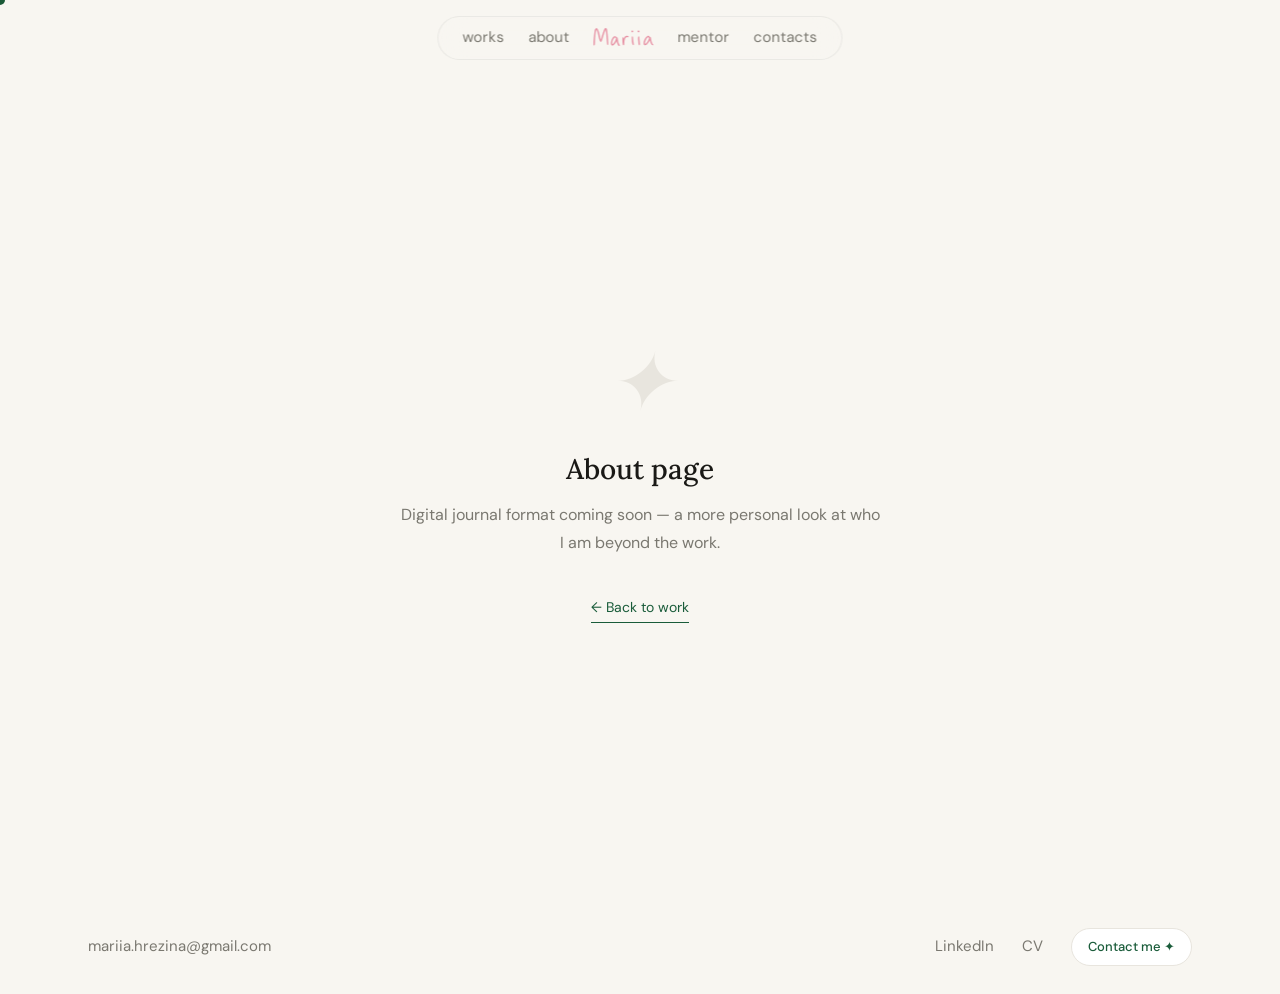
==== commit 2893c628: "Add files via upload" ====
--- a/about.html
+++ b/about.html
@@ -4,6 +4,23 @@
   <meta charset="UTF-8">
   <meta name="viewport" content="width=device-width, initial-scale=1.0">
   <title>About — Mariia Hrezina</title>
+  <meta name="description" content="Product Designer specialising in SaaS, AI, and growth products. Based in Europe, open to remote opportunities.">
+
+  <!-- Open Graph -->
+  <meta property="og:type"         content="website">
+  <meta property="og:url"          content="https://mariiahrezina.vercel.app/about">
+  <meta property="og:title"        content="About — Mariia Hrezina">
+  <meta property="og:description"  content="Product Designer specialising in SaaS, AI, and growth products.">
+  <meta property="og:image"        content="https://mariiahrezina.vercel.app/images/og-image.png">
+  <meta property="og:image:width"  content="1200">
+  <meta property="og:image:height" content="630">
+
+  <!-- Twitter / X -->
+  <meta name="twitter:card"        content="summary_large_image">
+  <meta name="twitter:title"       content="About — Mariia Hrezina">
+  <meta name="twitter:description" content="Product Designer specialising in SaaS, AI, and growth products.">
+  <meta name="twitter:image"       content="https://mariiahrezina.vercel.app/images/og-image.png">
+
   <link rel="preconnect" href="https://fonts.googleapis.com">
   <link rel="preconnect" href="https://fonts.gstatic.com" crossorigin>
   <link href="https://fonts.googleapis.com/css2?family=Lora:ital,wght@0,400;0,500;1,400;1,500&family=DM+Sans:opsz,wght@9..40,300;9..40,400;9..40,500&display=swap" rel="stylesheet">
@@ -19,12 +36,12 @@
       <a class="nav-link js-nav-works" href="#">works</a>
       <a class="nav-link js-nav-about" href="#">about</a>
     </div>
-    <a class="nav-logo js-nav-home" href="index.html">
+    <a class="nav-logo js-nav-home" href="/">
       <img src="images/Hero/Mariia.svg" alt="Mariia Hrezina" class="nav-logo-svg">
     </a>
     <div class="nav-right">
+      <a class="nav-link js-nav-mentorship" href="#">mentor</a>
       <a class="nav-link js-nav-contacts" href="#">contacts</a>
-      <a class="nav-link" href="https://drive.google.com/file/d/1klCs2PK-_KOJNL5gTzBldAoeOR_LEwvj/view?usp=sharing" target="_blank" rel="noopener">cv</a>
     </div>
   </nav>
 
@@ -36,7 +53,7 @@
         Digital journal format coming soon — a more personal look
         at who I am beyond the work.
       </p>
-      <a href="index.html" class="about-back">← Back to work</a>
+      <a href="/" class="about-back">← Back to work</a>
     </div>
   </main>
 
@@ -55,7 +72,7 @@
       <div class="footer-right">
         <a href="mailto:mariia.hrezina@gmail.com" class="footer-email mobile">Email</a>
         <a href="https://www.linkedin.com/in/mhrezina/" target="_blank" rel="noopener noreferrer">LinkedIn</a>
-        <a href="https://drive.google.com/file/d/1klCs2PK-_KOJNL5gTzBldAoeOR_LEwvj/view?usp=sharing" target="_blank" rel="noopener noreferrer">CV</a>
+        <a href="https://drive.google.com/file/d/1EJ774gCKRA43PGMiCuRVSAgigWc9Rduk/view?usp=sharing" target="_blank" rel="noopener noreferrer">CV</a>
       </div>
 
       <a href="https://www.linkedin.com/in/mhrezina/" target="_blank" rel="noopener noreferrer" class="contact-btn">
--- a/css/style.css
+++ b/css/style.css
@@ -235,12 +235,12 @@
 
 .section-label span {
   font-family: 'Nohemi', 'DM Sans', sans-serif;
-  font-size: 28px;
-  font-weight: 400;
-  letter-spacing: 0.025em;
-  line-height: 1.2;
+  font-size: clamp(40px, 5.5vw, 72px); /* same as .hero-headline */
+  font-weight: 500;
+  letter-spacing: -0.035em;
+  line-height: 0.95;
   text-transform: none;
-  color: var(--text);
+  color: #3A3935; /* dark warm gray, softer than --text */
   white-space: nowrap;
 }
 
@@ -395,7 +395,7 @@
   background: rgba(248, 246, 241, 0.88);
   backdrop-filter: blur(16px) saturate(1.1);
   -webkit-backdrop-filter: blur(16px) saturate(1.1);
-  border: none;
+  border: 1px solid rgba(26, 25, 22, 0.06);
   border-radius: 20px;
   box-shadow: none;
 }
@@ -442,7 +442,7 @@
     background: rgba(248, 246, 241, 0.94);
     backdrop-filter: blur(18px) saturate(1.1);
     -webkit-backdrop-filter: blur(18px) saturate(1.1);
-    border-bottom: none;
+    border: 1px solid rgba(26, 25, 22, 0.06);
     box-shadow: none;
   }
 
@@ -634,6 +634,16 @@
   20%  { opacity: 1; transform: translateX(-50%) translateY(0); }
   80%  { opacity: 1; }
   to   { opacity: 0; }
+}
+
+/* On shorter desktop/laptop viewports the shuffle card (top: 50%+270px, ~92px tall)
+   would overlap the bottom-anchored hint. Switch to a top-anchored position that
+   always clears the shuffle card's bottom edge (~50% + 362px) by 10px. */
+@media (min-width: 769px) and (max-height: 820px) {
+  .drag-hint {
+    bottom: auto;
+    top: calc(50% + 372px);
+  }
 }
 
 /* --- 8. MOODBOARD CARDS --- */
@@ -1327,14 +1337,14 @@
 
 /* --- 9. WORK SECTION --- */
 .work {
-  padding: 80px 48px 120px;
+  padding: 180px 48px 60px;
   max-width: var(--max-width);
   margin: 0 auto;
 }
 
 /* --- 10. ABOUT ME SECTION --- */
 .about-me {
-  padding: 120px 48px 120px;
+  padding: 60px 48px 120px;
   max-width: var(--max-width);
   margin: 0 auto;
 }
@@ -1430,6 +1440,124 @@
 .about-images-triple .about-polaroid-img                { width: 138px; height: 138px; }
 .about-images-triple .about-polaroid + .about-polaroid  { margin-left: -28px; }
 
+/* --- 10b. MENTORSHIP SECTION (reuses About rows & polaroids) --- */
+.mentorship {
+  padding: 0 48px 120px;
+  max-width: var(--max-width);
+  margin: 0 auto;
+}
+
+.mentorship .section-label {
+  margin-bottom: 40px;
+}
+
+.mentorship .about-text p + p {
+  margin-top: 16px;
+}
+
+/* Filled dark-gray pill (same gray as section headings) — the section's main action */
+.mentorship-cta {
+  display: inline-flex;
+  align-items: center;
+  margin-top: 28px;
+  background: #3A3935;
+  border: 1px solid #3A3935;
+  border-radius: 100px;
+  padding: 10px 22px;
+  font-size: 15px;
+  font-weight: 500;
+  line-height: 1.4;
+  color: #fff;
+  white-space: nowrap;
+  transition: background 0.2s ease, border-color 0.2s ease, transform 0.2s ease;
+}
+
+.mentorship-cta:hover,
+.mentorship-cta:focus-visible {
+  background: var(--text);
+  border-color: var(--text);
+  transform: translateY(-1px);
+}
+
+.mentorship-memes {
+  display: flex;
+  flex-direction: column;
+  align-items: center;
+}
+
+/* Taller bottom strip so a 2-line "pain" fits under the meme */
+.meme-polaroid {
+  padding-bottom: 56px;
+  transition: transform 0.35s ease, box-shadow 0.35s ease;
+  outline: none;
+}
+
+.meme-placeholder {
+  width: 100%;
+  height: 100%;
+  display: flex;
+  align-items: center;
+  justify-content: center;
+  font-size: 44px;
+  background: var(--accent-pink-light);
+}
+
+.meme-pain {
+  position: absolute;
+  left: 10px;
+  right: 10px;
+  bottom: 8px;
+  height: 40px;
+  display: flex;
+  align-items: center;
+  justify-content: center;
+  text-align: center;
+  font-family: 'DM Sans', sans-serif; /* body font, lighter weight */
+  font-weight: 300;
+  font-size: 12px;
+  line-height: 1.3;
+  color: var(--text-muted);
+}
+
+.meme-hint {
+  margin-top: 36px;
+  font-size: 14px;
+  color: var(--text-muted);
+  letter-spacing: 0.04em;
+}
+
+/* Desktop (real hover): pains hidden until the meme is hovered/focused */
+@media (hover: hover) and (pointer: fine) {
+  .meme-pain {
+    opacity: 0;
+    transform: translateY(4px);
+    transition: opacity 0.25s ease, transform 0.25s ease;
+  }
+
+  .meme-polaroid:hover,
+  .meme-polaroid:focus-visible {
+    transform: rotate(0deg) translateY(-8px) scale(1.04);
+    box-shadow: 0 14px 36px rgba(26,25,22,0.16), 0 2px 6px rgba(26,25,22,0.06);
+    z-index: 2;
+  }
+
+  .meme-polaroid:hover .meme-pain,
+  .meme-polaroid:focus-visible .meme-pain {
+    opacity: 1;
+    transform: translateY(0);
+  }
+}
+
+/* Touch: pains always visible, no hint needed */
+@media (hover: none), (pointer: coarse) {
+  .meme-hint { display: none; }
+}
+
+@media (prefers-reduced-motion: reduce) {
+  .meme-polaroid,
+  .meme-pain { transition: none; }
+}
+
 /* --- 11. CASE CARDS --- */
 .cards-grid {
   display: flex;
@@ -1557,6 +1685,12 @@
   display: flex;
   flex-wrap: wrap;
   gap: 7px;
+}
+
+.tag-linebreak {
+  display: none;
+  flex-basis: 100%;
+  height: 0;
 }
 
 .tag-pink {
@@ -1882,7 +2016,7 @@
 /* 4-column meta inside overview */
 .overview-meta {
   display: grid;
-  grid-template-columns: repeat(4, 1fr);
+  grid-template-columns: repeat(4, minmax(0, 1fr));
   gap: 24px;
 }
 
@@ -2357,6 +2491,18 @@
   cursor: default;
 }
 .lightbox-overlay.active img {
+  transform: scale(1);
+}
+.lightbox-overlay video {
+  max-width: 90vw;
+  max-height: 85vh;
+  border-radius: 20px;
+  display: none;
+  box-shadow: 0 32px 80px rgba(0,0,0,0.45);
+  transform: scale(0.96);
+  transition: transform 220ms ease;
+}
+.lightbox-overlay.active video {
   transform: scale(1);
 }
 .lightbox-close {
@@ -2852,6 +2998,10 @@
     text-align: center;
   }
 
+  .section-label span {
+    font-size: 52px;
+  }
+
   .hero-headline {
     font-size: 52px;
     line-height: 0.96;
@@ -2867,6 +3017,9 @@
 
   /* Hide drag hint on mobile */
   .drag-hint { display: none; }
+
+  /* OptiStream card: force "AI" tag onto its own line */
+  .tag-linebreak { display: block; }
 
   /* ---------- Hide cards not shown on mobile ---------- */
   .js-player-card,
@@ -3050,7 +3203,7 @@
   }
 
   .work {
-    padding: 60px 24px 80px;
+    padding: 135px 24px 40px;
   }
 
   .cards-grid {
@@ -3078,6 +3231,12 @@
     padding: calc(var(--nav-height) + 44px) 24px 44px;
   }
 
+  .case-title {
+    font-size: 26px;
+    line-height: 1.2;
+    text-wrap: pretty;
+  }
+
   .case-content {
     padding: 0 24px;
   }
@@ -3090,6 +3249,11 @@
     grid-template-columns: 1fr 1fr;
     gap: 20px;
   }
+
+  /* Pair similar-length content: My Role+Platform in row 1, Team+Timeline in row 2 */
+  .overview-meta-col:nth-child(2) { order: 3; }
+  .overview-meta-col:nth-child(3) { order: 4; }
+  .overview-meta-col:nth-child(4) { order: 2; }
 
   /* Before/After: fluid sizing on tablet (no fixed height) */
   .before-col .phone-frame,
@@ -3135,7 +3299,7 @@
 
   /* ── About Me: single-column layout ── */
   .about-me {
-    padding: 80px 24px 80px;
+    padding: 40px 24px 80px;
   }
   .about-me .section-label {
     margin-bottom: 32px;
@@ -3195,6 +3359,37 @@
   .about-images-triple .about-polaroid + .about-polaroid {
     margin-left: -18px;
   }
+
+  /* Mentorship: same rhythm as About on mobile */
+  .mentorship {
+    padding: 0 24px 80px;
+  }
+  .mentorship .section-label {
+    margin-bottom: 32px;
+  }
+
+  /* Pains are always visible here, so polaroids don't overlap
+     (an overlap would cover the neighbour's caption) */
+  .mentorship .about-images-triple .about-polaroid {
+    width: 104px;
+    padding: 8px 8px 60px;
+  }
+  .mentorship .about-images-triple .about-polaroid-img {
+    width: 88px;
+    height: 88px;
+  }
+  .mentorship .about-images-triple .about-polaroid + .about-polaroid {
+    margin-left: 6px;
+  }
+  .meme-pain {
+    left: 5px;
+    right: 5px;
+    height: 50px;
+    font-size: 11px;
+  }
+  .meme-placeholder {
+    font-size: 34px;
+  }
 }
 
 /* ── Footer: mobile layout ── */
@@ -3220,7 +3415,8 @@
     gap: 14px;
   }
 
-  .hero-headline {
+  .hero-headline,
+  .section-label span {
     font-size: clamp(36px, 12vw, 52px);
   }
 
@@ -3239,6 +3435,19 @@
   .metrics-table th,
   .metrics-table td {
     padding: 10px 12px;
+  }
+}
+
+/* Narrow phones (≤480px): tighten case-study hero title */
+@media (max-width: 480px) {
+  .case-hero {
+    padding: calc(var(--nav-height) + 36px) 18px 36px;
+  }
+
+  .case-title {
+    /* fluid: ~22px at 375px → 25px at 430px */
+    font-size: clamp(21px, 5.8vw, 25px);
+    line-height: 1.22;
   }
 }
 
